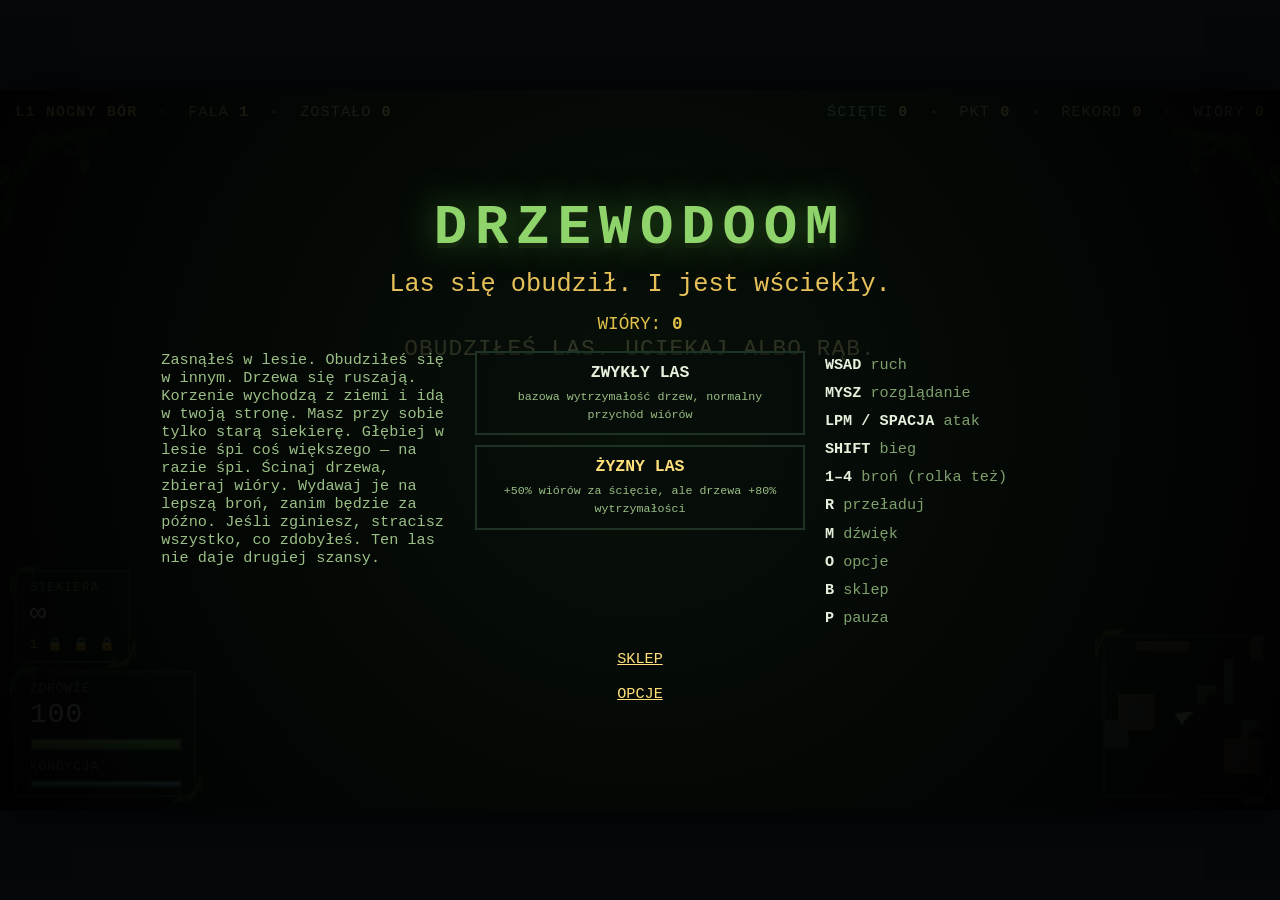
==== index.html @ f15c19f2 "Rozbij grę na pliki i przenieś stare wersje do archiwum/ - archiwum/: wszystkie dotychczasowe jednop" ====
<!doctype html>
<html lang="pl">
<head>
<meta charset="utf-8">
<meta name="viewport" content="width=device-width,initial-scale=1">
<title>DRZEWODOOM — mieszanka</title>
<link rel="stylesheet" href="css/style.css">
</head>
<body>
<div id="app">
  <canvas id="cv" width="480" height="270"></canvas>
  <div id="ui">
    <div id="frame"></div>
    <div id="topbar">
      <div><b id="biome">NOCNY BÓR</b> &nbsp;·&nbsp; FALA <b id="wave">1</b> &nbsp;·&nbsp; ZOSTAŁO <b id="left">0</b></div>
      <div>ŚCIĘTE <b id="kills">0</b> &nbsp;·&nbsp; PKT <b id="score">0</b> &nbsp;·&nbsp; REKORD <b id="best">0</b>
        &nbsp;·&nbsp; WIÓRY <b id="chips" style="color:#e0c14a">0</b></div>
    </div>
    <div id="bossbar" class="hide">
      <div id="bossname">PRADRZEW</div>
      <div class="bar bbar"><i id="bosshp"></i></div>
    </div>
    <div id="msg"></div>
    <div id="bottom">
      <div id="sidehud">
        <div class="blk" id="wepbox">
          <div class="lbl" id="wepname">SIEKIERA</div>
          <div class="big" id="ammo">∞</div>
          <div id="weplist"><span class="on">1</span> <span>2</span> <span>3</span> <span>4</span></div>
        </div>
        <div class="blk">
          <div class="lbl">ZDROWIE</div>
          <div class="big" id="hpnum">100</div>
          <div class="bar"><i id="hpbar"></i></div>
          <div class="lbl" style="margin-top:calc(3px*var(--s))">KONDYCJA</div>
          <div class="bar sbar"><i id="stambar"></i></div>
        </div>
      </div>
      <div id="minibox"><canvas id="mini" width="72" height="72"></canvas></div>
    </div>
  </div>
  <div id="overlay"></div>
</div>

<script src="js/config.js"></script>
<script src="js/utils.js"></script>
<script src="js/map.js"></script>
<script src="js/lighting.js"></script>
<script src="js/textures.js"></script>
<script src="js/sprites.js"></script>
<script src="js/audio.js"></script>
<script src="js/state.js"></script>
<script src="js/progress.js"></script>
<script src="js/waves.js"></script>
<script src="js/input.js"></script>
<script src="js/screens.js"></script>
<script src="js/update.js"></script>
<script src="js/combat.js"></script>
<script src="js/render.js"></script>
<script src="js/overlay.js"></script>
<script src="js/hud.js"></script>
<script src="js/main.js"></script>
</body>
</html>
---- css/style.css ----
:root{ --s: 3; }
  *{ box-sizing:border-box; margin:0; padding:0; }
  html,body{ height:100%; background:#05070a; overflow:hidden;
    font-family:"Consolas","Courier New",monospace; color:#cfe3c4; }
  #app{ position:relative; margin:auto; background:#000; overflow:hidden;
        box-shadow:0 0 calc(20px*var(--s)) rgba(0,0,0,.9); }
  canvas#cv{ display:block; width:100%; height:100%; image-rendering:pixelated;
             image-rendering:crisp-edges; }
  #ui{ position:absolute; inset:0; pointer-events:none;
       font-size:calc(7px*var(--s)); line-height:1.3; letter-spacing:.06em;
       text-shadow:0 calc(1px*var(--s)) 0 #000, 0 0 calc(4px*var(--s)) rgba(0,0,0,.9); }

  #topbar{ position:absolute; top:calc(5px*var(--s)); left:calc(6px*var(--s));
           right:calc(6px*var(--s)); display:flex; justify-content:space-between;
           color:#9bbf86; font-size:calc(6px*var(--s)); }
  #topbar b{ color:#e8d27a; }

  #msg{ position:absolute; left:0; right:0; top:34%; text-align:center;
        color:#ffe9a8; font-size:calc(9px*var(--s)); opacity:0; transition:opacity .25s; }
  #msg.show{ opacity:1; }

  #bottom{ position:absolute; left:calc(6px*var(--s)); right:calc(6px*var(--s));
           bottom:calc(5px*var(--s)); display:flex; align-items:flex-end;
           justify-content:space-between; gap:calc(8px*var(--s)); }
  .blk{ background:rgba(6,12,8,.55); border:calc(1px*var(--s)) solid #1e3324;
        padding:calc(3px*var(--s)) calc(5px*var(--s)); }
  .lbl{ font-size:calc(5px*var(--s)); color:#6f8f61; }
  .big{ font-size:calc(11px*var(--s)); color:#e6f0dc; }
  .bar{ width:calc(60px*var(--s)); height:calc(5px*var(--s)); background:#132015;
        border:calc(1px*var(--s)) solid #2b4630; margin-top:calc(2px*var(--s)); }
  .bar > i{ display:block; height:100%; background:linear-gradient(#8fd46a,#3f8a35); width:100%; }
  #hpbar.low{ background:linear-gradient(#ff8a5a,#c22b2b); }
  .sbar{ height:calc(3px*var(--s)); }
  .sbar > i{ background:linear-gradient(#8ad8ff,#2f7fae); }
  .sbar.out > i{ background:linear-gradient(#ff9a5a,#b84a2a); }
  #bossbar{ position:absolute; top:calc(16px*var(--s)); left:50%;
            transform:translateX(-50%); text-align:center; }
  #bossbar.hide{ display:none; }
  #bossname{ font-size:calc(5px*var(--s)); color:#ff8a72; letter-spacing:.18em; }
  .bbar{ width:calc(88px*var(--s)); height:calc(4px*var(--s)); }
  .bbar > i{ background:linear-gradient(#ff6a4a,#8d1f14); }
  /* ---------- leśne akcenty: pnącza rysowane pod kolory biomu ----------
     Grafika powstaje w makeVineCorner() i wjeżdża tu zmiennymi --vine/--vine-big,
     dlatego przy zmianie lasu pnącza same zmieniają odcień. */
  /* #bossbar jest już absolutny (sam jest kontekstem dla swoich pnączy) */
  .blk, #minibox, #optrows{ position:relative; }
  .blk::before, .blk::after,
  #minibox::before, #minibox::after,
  #optrows::before, #optrows::after{
    content:''; position:absolute; pointer-events:none;
    width:calc(13px*var(--s)); height:calc(13px*var(--s));
    background:var(--vine) no-repeat center/100% 100%;
    image-rendering:pixelated; opacity:.9; }
  .blk::before, #minibox::before, #optrows::before{
    left:calc(-3px*var(--s)); top:calc(-3px*var(--s)); }
  .blk::after, #minibox::after, #optrows::after{
    right:calc(-3px*var(--s)); bottom:calc(-3px*var(--s)); transform:rotate(180deg); }
  #optrows::before, #optrows::after{ opacity:.75; }
  /* pasek bossa dostaje pnącza po bokach, żeby nie zasłaniać samego paska */
  #bossbar::before, #bossbar::after{
    content:''; position:absolute; pointer-events:none;
    top:50%; margin-top:calc(-5px*var(--s));
    width:calc(11px*var(--s)); height:calc(11px*var(--s));
    background:var(--vine) no-repeat center/100% 100%;
    image-rendering:pixelated; opacity:.8; }
  #bossbar::before{ left:calc(-14px*var(--s)); transform:rotate(-90deg); }
  #bossbar::after{ right:calc(-14px*var(--s)); transform:rotate(90deg); }
  /* pnącza zwisające z górnych narożników ekranu — rama lasu wokół obrazu */
  #frame{ position:absolute; inset:0; pointer-events:none; }
  #frame::before, #frame::after{
    content:''; position:absolute; top:calc(13px*var(--s));
    width:calc(48px*var(--s)); height:calc(48px*var(--s));
    background:var(--vine-big) no-repeat center/100% 100%;
    image-rendering:pixelated; opacity:.5; }
  #frame::before{ left:0; }
  #frame::after{ right:0; transform:scaleX(-1); }
  #minibox{ line-height:0; align-self:flex-end; }

  /* lewa kolumna HUD: broń u góry, pod nią zdrowie i kondycja */
  #sidehud{ display:flex; flex-direction:column; align-items:flex-start;
            gap:calc(3px*var(--s)); text-align:left; }
  #sidehud .bar{ margin-right:auto; }   /* paski trzymają się lewej krawędzi */
  #wepbox{ text-align:left; }
  #weplist{ font-size:calc(5px*var(--s)); color:#5d7a52; margin-top:calc(2px*var(--s)); }
  #weplist span.on{ color:#ffe07a; }
  #weplist span.off{ color:#3a4a34; }

  /* minimapa siedzi w prawym dolnym narożniku, jako ostatni element #bottom */
  #mini{ display:block; align-self:flex-end;
         width:calc(64px*var(--s)); height:calc(64px*var(--s));
         image-rendering:pixelated; opacity:.8;
         border:calc(1px*var(--s)) solid #1e3324; background:rgba(4,9,6,.5); }

  #overlay{ position:absolute; inset:0; display:flex; flex-direction:column;
            align-items:center; justify-content:center; gap:calc(4px*var(--s));
            background:radial-gradient(circle at 50% 45%, rgba(10,20,12,.82), rgba(0,0,0,.95));
            text-align:center; padding:calc(10px*var(--s)); cursor:pointer; }
  #overlay.hidden{ display:none; }
  #overlay h1{ font-size:calc(22px*var(--s)); letter-spacing:.14em; color:#8fd46a;
               text-shadow:0 calc(2px*var(--s)) 0 #14240f, 0 0 calc(14px*var(--s)) #2f6b22; }
  #overlay h2{ font-size:calc(10px*var(--s)); color:#e6c05a; font-weight:normal; }
  #overlay p{ font-size:calc(6px*var(--s)); color:#9bbf86; max-width:calc(200px*var(--s)); }
  #overlay .keys{ font-size:calc(6px*var(--s)); color:#7fa06d; line-height:1.9; }
  #overlay .keys b{ color:#e6f0dc; }
  #overlay .go{ margin-top:calc(6px*var(--s)); font-size:calc(8px*var(--s)); color:#fff;
                animation:blink 1.1s steps(2) infinite; }
  @keyframes blink{ 50%{ opacity:.25 } }
  #titlecols{ display:flex; align-items:flex-start; justify-content:center; gap:calc(8px*var(--s)); text-align:left; }
  #lore{ flex:1 1 0; max-width:calc(160px*var(--s)); font-size:calc(6px*var(--s)); color:#9bbf86; }
  #titlekeys{ flex:1 1 0; max-width:calc(120px*var(--s)); font-size:calc(6px*var(--s)); color:#7fa06d; line-height:1.85; }
  #titlekeys b{ color:#e6f0dc; }
  #modes{ flex:0 0 auto; display:flex; flex-direction:column; align-items:center; gap:calc(4px*var(--s)); }
  .modebox{ cursor:pointer; background:rgba(6,12,8,.55); border:calc(1px*var(--s)) solid #1e3324;
            padding:calc(4px*var(--s)) calc(6px*var(--s)); text-align:center;
            width:calc(130px*var(--s)); }
  .modebox:hover{ border-color:#8fd46a; }
  .modebox b{ display:block; font-size:calc(6.5px*var(--s)); color:#e6f0dc; margin-bottom:calc(2px*var(--s)); }
  .modebox span{ font-size:calc(4.6px*var(--s)); color:#9bbf86; }
  .modebox.rich b{ color:#ffe07a; }
  .modebox.rich:hover{ border-color:#ffe07a; }
  #stats{ font-size:calc(7px*var(--s)); color:#cfe3c4; line-height:1.8; }
  #optrows{ display:flex; flex-direction:column; gap:calc(2px*var(--s));
            margin-top:calc(3px*var(--s)); }
  .optrow{ display:flex; align-items:center; justify-content:space-between;
           gap:calc(4px*var(--s)); font-size:calc(6px*var(--s)); color:#9bbf86;
           background:rgba(6,12,8,.55); border:calc(1px*var(--s)) solid #1e3324;
           padding:calc(2px*var(--s)) calc(4px*var(--s)); min-width:calc(168px*var(--s)); }
  .optrow b{ color:#e6f0dc; min-width:calc(52px*var(--s)); text-align:center; }
  .optbtn{ cursor:pointer; color:#ffe07a; padding:0 calc(3px*var(--s)); }
  .optbtn:hover{ color:#fff; }
  /* ekrany nakładki zmniejszane do rozmiaru okna (fitBox) */
  .fitbox{ display:flex; flex-direction:column; align-items:center; gap:calc(4px*var(--s));
           flex:0 0 auto; transform-origin:50% 50%; }
  /* sklep: dwie kolumny */
  #shopbox{ gap:calc(3px*var(--s)); }
  #shopcols{ display:flex; align-items:flex-start; justify-content:center;
             gap:calc(8px*var(--s)); text-align:left; }
  #shopcols .col{ display:flex; flex-direction:column; align-items:stretch; }
  #shopcols .col .keys{ text-align:center; }
  #overlay .link{ cursor:pointer; color:#ffe07a; text-decoration:underline;
                  font-size:calc(6px*var(--s)); margin-top:calc(3px*var(--s)); }
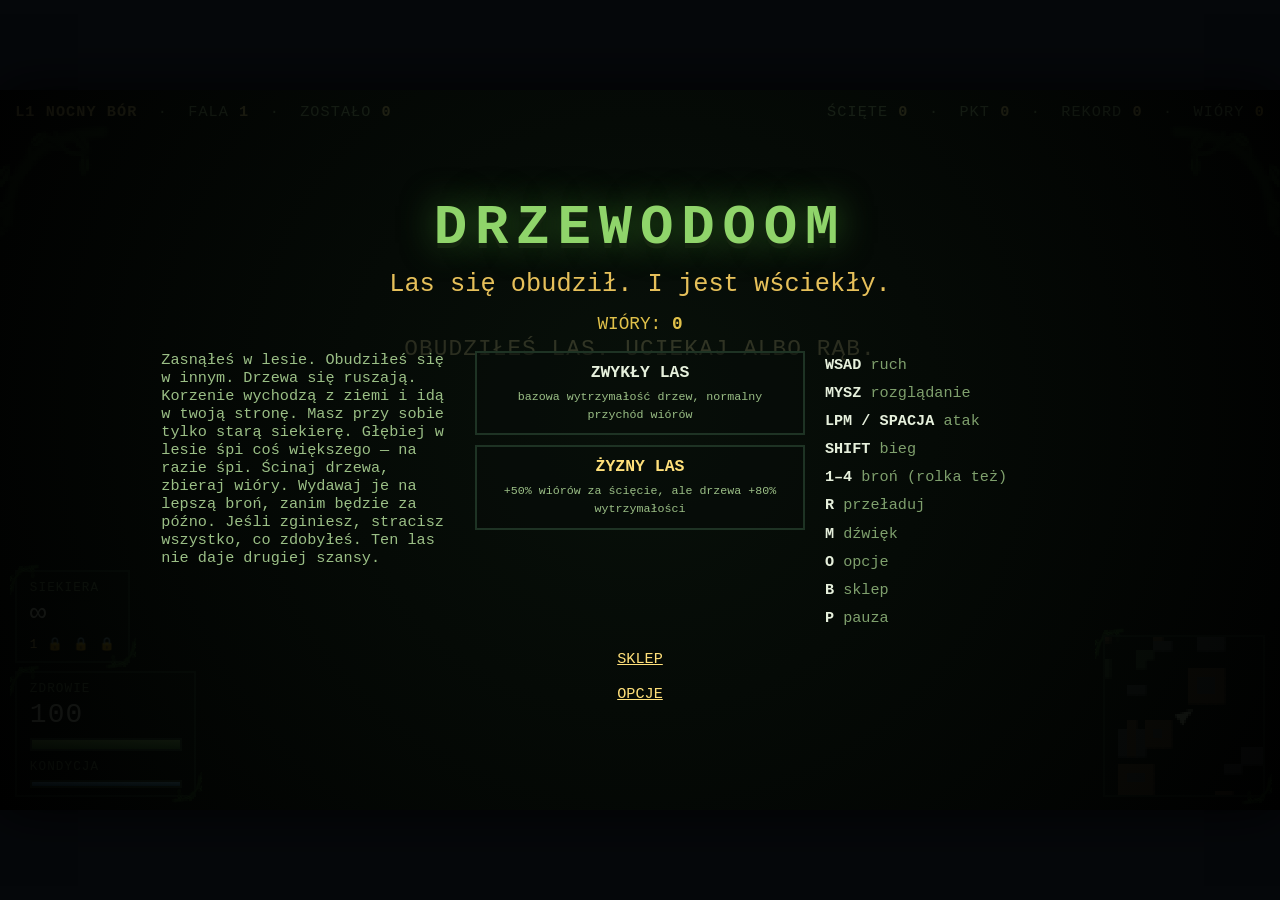
==== commit 608db9ba: "Add files via upload" ====
--- a/index.html
+++ b/index.html
@@ -40,6 +40,13 @@
     </div>
   </div>
   <div id="overlay"></div>
+  <div id="touch-ui">
+    <div id="joy-base"><div id="joy-knob"></div></div>
+    <div class="tbtn" id="tbtn-fire">⚔</div>
+    <div class="tbtn" id="tbtn-sprint">BIEG</div>
+    <div class="tbtn" id="tbtn-reload">R</div>
+    <div class="tbtn" id="tbtn-pause">⏸</div>
+  </div>
 </div>
 
 <script src="js/config.js"></script>
@@ -59,6 +66,7 @@
 <script src="js/render.js"></script>
 <script src="js/overlay.js"></script>
 <script src="js/hud.js"></script>
+<script src="js/touch.js"></script>
 <script src="js/main.js"></script>
 </body>
 </html>
--- a/css/style.css
+++ b/css/style.css
@@ -139,3 +139,64 @@
   #shopcols .col .keys{ text-align:center; }
   #overlay .link{ cursor:pointer; color:#ffe07a; text-decoration:underline;
                   font-size:calc(6px*var(--s)); margin-top:calc(3px*var(--s)); }
+
+  /* touch-action: manipulation usuwa 300ms opóźnienie kliknięcia na iOS/Android */
+  #overlay, .modebox, .link, .optbtn{ touch-action:manipulation; }
+  /* Zapobiega przewijaniu i zoomowi podczas gry */
+  #app{ touch-action:none; }
+
+  /* === Kontrola dotykowa === */
+  #touch-ui{ display:none; position:absolute; inset:0; pointer-events:none; z-index:20; }
+
+  #joy-base{
+    display:none; position:absolute;
+    width:100px; height:100px;
+    margin-left:-50px; margin-top:-50px;
+    border-radius:50%;
+    background:rgba(100,160,80,.18);
+    border:2px solid rgba(140,220,100,.35);
+    pointer-events:none;
+  }
+  #joy-knob{
+    position:absolute; width:48px; height:48px;
+    left:50%; top:50%; margin-left:-24px; margin-top:-24px;
+    border-radius:50%;
+    background:rgba(140,220,100,.45);
+    border:2px solid rgba(140,220,100,.75);
+  }
+
+  .tbtn{
+    position:absolute; pointer-events:auto;
+    border-radius:50%; display:flex; align-items:center; justify-content:center;
+    font-family:"Consolas","Courier New",monospace; font-size:14px;
+    color:rgba(220,240,200,.9);
+    background:rgba(8,16,10,.55);
+    border:2px solid rgba(80,140,60,.55);
+    user-select:none; -webkit-user-select:none;
+    touch-action:none;
+    text-shadow:none;
+    letter-spacing:0;
+  }
+  #tbtn-fire{
+    width:68px; height:68px; right:18px; bottom:18px;
+    font-size:26px;
+    background:rgba(10,22,12,.65);
+    border-color:rgba(140,210,100,.65);
+  }
+  #tbtn-sprint{ width:46px; height:46px; right:18px; bottom:94px; font-size:11px; }
+  #tbtn-reload{ width:46px; height:46px; right:72px; bottom:18px; font-size:13px; font-weight:bold; }
+  #tbtn-pause{  width:34px; height:34px; right:8px;  top:8px;     font-size:14px; }
+
+  /* === Responsywne nakładki (urządzenia dotykowe) === */
+  @media (pointer:coarse){
+    /* nakładki (tytuł/sklep/opcje) zajmują cały ekran, nie tylko obszar gry */
+    #overlay{ position:fixed; }
+    #titlecols{ flex-wrap:wrap; justify-content:center; }
+    #lore{ flex:1 1 100%; max-width:100%; }
+    #titlekeys{ display:none; }
+    #shopcols{ flex-direction:column; align-items:stretch; }
+    .fitbox{ max-height:85vh; overflow-y:auto; overflow-x:hidden; }
+    /* Większe cele kliknięcia dla elementów sklepu i opcji */
+    .optrow{ padding:calc(5px*var(--s)) calc(4px*var(--s)); }
+    .modebox{ width:calc(150px*var(--s)); padding:calc(6px*var(--s)) calc(6px*var(--s)); }
+  }
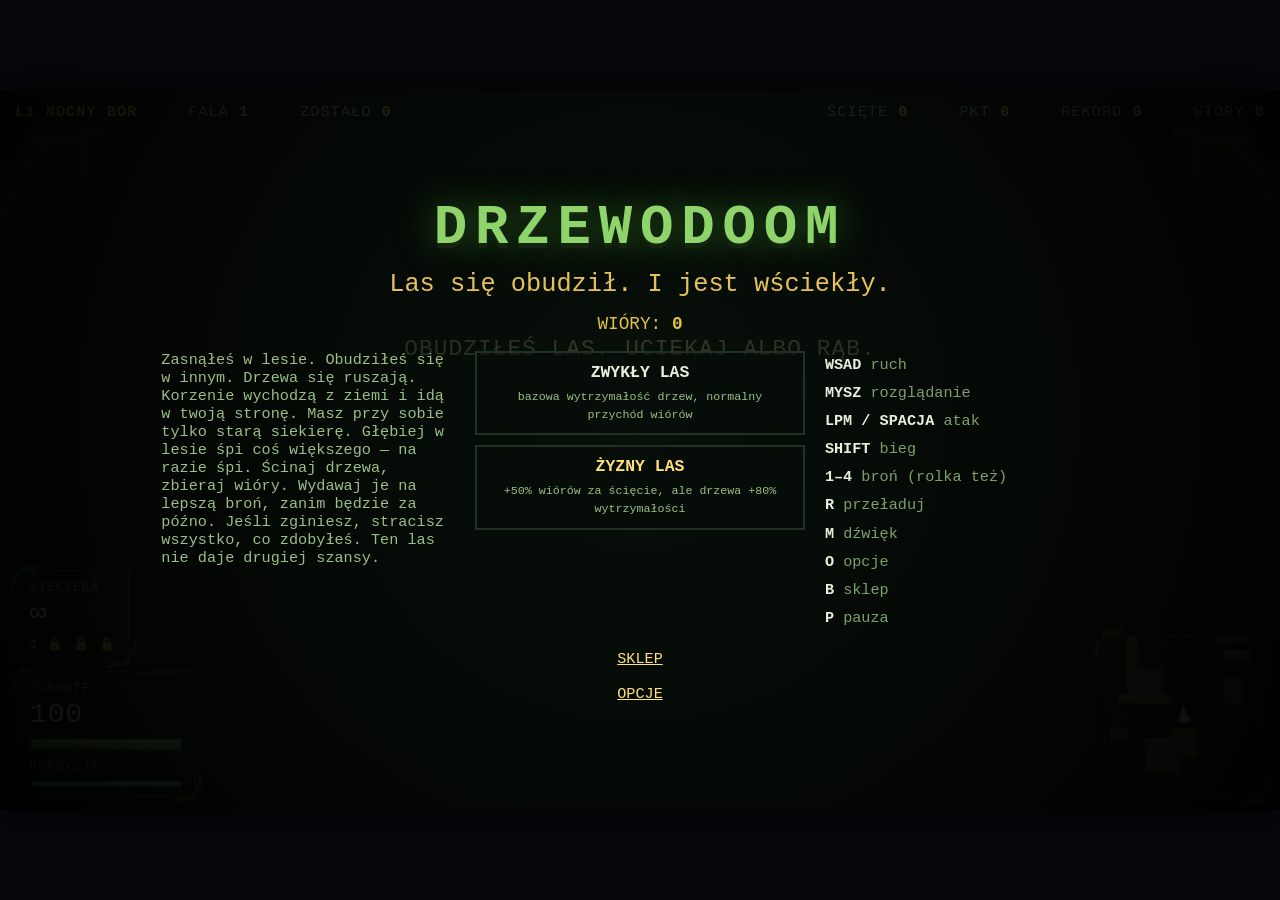
==== commit 4d508760: "Revert "Add files via upload" This reverts commit 608db9ba6c4aff73eedbd6c3d0715d500683923a." ====
--- a/index.html
+++ b/index.html
@@ -40,13 +40,6 @@
     </div>
   </div>
   <div id="overlay"></div>
-  <div id="touch-ui">
-    <div id="joy-base"><div id="joy-knob"></div></div>
-    <div class="tbtn" id="tbtn-fire">⚔</div>
-    <div class="tbtn" id="tbtn-sprint">BIEG</div>
-    <div class="tbtn" id="tbtn-reload">R</div>
-    <div class="tbtn" id="tbtn-pause">⏸</div>
-  </div>
 </div>
 
 <script src="js/config.js"></script>
@@ -66,7 +59,6 @@
 <script src="js/render.js"></script>
 <script src="js/overlay.js"></script>
 <script src="js/hud.js"></script>
-<script src="js/touch.js"></script>
 <script src="js/main.js"></script>
 </body>
 </html>
--- a/css/style.css
+++ b/css/style.css
@@ -139,64 +139,3 @@
   #shopcols .col .keys{ text-align:center; }
   #overlay .link{ cursor:pointer; color:#ffe07a; text-decoration:underline;
                   font-size:calc(6px*var(--s)); margin-top:calc(3px*var(--s)); }
-
-  /* touch-action: manipulation usuwa 300ms opóźnienie kliknięcia na iOS/Android */
-  #overlay, .modebox, .link, .optbtn{ touch-action:manipulation; }
-  /* Zapobiega przewijaniu i zoomowi podczas gry */
-  #app{ touch-action:none; }
-
-  /* === Kontrola dotykowa === */
-  #touch-ui{ display:none; position:absolute; inset:0; pointer-events:none; z-index:20; }
-
-  #joy-base{
-    display:none; position:absolute;
-    width:100px; height:100px;
-    margin-left:-50px; margin-top:-50px;
-    border-radius:50%;
-    background:rgba(100,160,80,.18);
-    border:2px solid rgba(140,220,100,.35);
-    pointer-events:none;
-  }
-  #joy-knob{
-    position:absolute; width:48px; height:48px;
-    left:50%; top:50%; margin-left:-24px; margin-top:-24px;
-    border-radius:50%;
-    background:rgba(140,220,100,.45);
-    border:2px solid rgba(140,220,100,.75);
-  }
-
-  .tbtn{
-    position:absolute; pointer-events:auto;
-    border-radius:50%; display:flex; align-items:center; justify-content:center;
-    font-family:"Consolas","Courier New",monospace; font-size:14px;
-    color:rgba(220,240,200,.9);
-    background:rgba(8,16,10,.55);
-    border:2px solid rgba(80,140,60,.55);
-    user-select:none; -webkit-user-select:none;
-    touch-action:none;
-    text-shadow:none;
-    letter-spacing:0;
-  }
-  #tbtn-fire{
-    width:68px; height:68px; right:18px; bottom:18px;
-    font-size:26px;
-    background:rgba(10,22,12,.65);
-    border-color:rgba(140,210,100,.65);
-  }
-  #tbtn-sprint{ width:46px; height:46px; right:18px; bottom:94px; font-size:11px; }
-  #tbtn-reload{ width:46px; height:46px; right:72px; bottom:18px; font-size:13px; font-weight:bold; }
-  #tbtn-pause{  width:34px; height:34px; right:8px;  top:8px;     font-size:14px; }
-
-  /* === Responsywne nakładki (urządzenia dotykowe) === */
-  @media (pointer:coarse){
-    /* nakładki (tytuł/sklep/opcje) zajmują cały ekran, nie tylko obszar gry */
-    #overlay{ position:fixed; }
-    #titlecols{ flex-wrap:wrap; justify-content:center; }
-    #lore{ flex:1 1 100%; max-width:100%; }
-    #titlekeys{ display:none; }
-    #shopcols{ flex-direction:column; align-items:stretch; }
-    .fitbox{ max-height:85vh; overflow-y:auto; overflow-x:hidden; }
-    /* Większe cele kliknięcia dla elementów sklepu i opcji */
-    .optrow{ padding:calc(5px*var(--s)) calc(4px*var(--s)); }
-    .modebox{ width:calc(150px*var(--s)); padding:calc(6px*var(--s)) calc(6px*var(--s)); }
-  }
